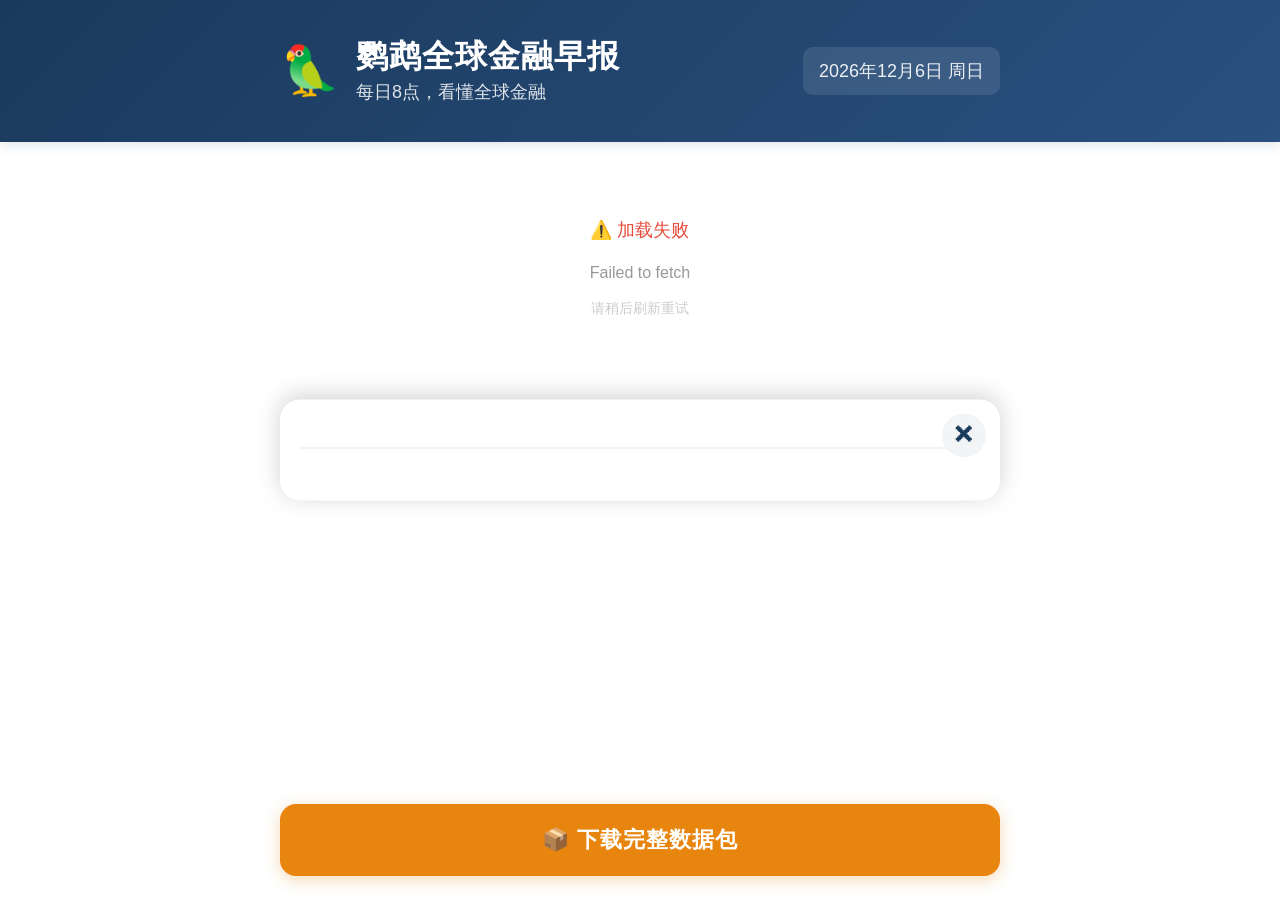
==== frontend/index.html @ e454c4bc "Add files via upload" ====
<!DOCTYPE html>
<html lang="zh-CN">
<head>
  <meta charset="UTF-8" />
  <meta name="viewport" content="width=device-width, initial-scale=1.0, maximum-scale=5.0" />
  <meta name="theme-color" content="#1a3a5c" />
  <meta name="description" content="鹦鹉全球金融早报 - 每日8点，看懂全球金融" />
  <title>鹦鹉全球金融早报</title>

  <!-- PWA 清单文件 -->
  <link rel="manifest" href="./manifest.json" />

  <!-- 样式表 -->
  <link rel="stylesheet" href="./style.css" />

  <!-- 图标 -->
  <link rel="icon" type="image/svg+xml" href="data:image/svg+xml,%3Csvg xmlns='http://www.w3.org/2000/svg' viewBox='0 0 100 100'%3E%3Ctext y='.9em' font-size='90'%3E🦜%3C/text%3E%3C/svg%3E" />
  <link rel="apple-touch-icon" href="data:image/svg+xml,%3Csvg xmlns='http://www.w3.org/2000/svg' viewBox='0 0 100 100'%3E%3Ctext y='.9em' font-size='90'%3E🦜%3C/text%3E%3C/svg%3E" />
</head>
<body>
  <!-- 顶部品牌区 -->
  <header class="header">
    <div class="header-inner">
      <div class="brand">
        <span class="brand-icon">🦜</span>
        <div class="brand-text">
          <h1 class="brand-title">鹦鹉全球金融早报</h1>
          <p class="brand-subtitle">每日8点，看懂全球金融</p>
        </div>
      </div>
      <div class="date-display" id="dateDisplay"></div>
    </div>
  </header>

  <!-- 主内容区 -->
  <main class="main-content">
    <div id="loadingState" class="loading-state">
      <div class="loading-spinner"></div>
      <p class="loading-text">正在加载今日新闻...</p>
    </div>
    <div id="newsContainer"></div>
    <div class="bottom-spacer"></div>
  </main>

  <!-- 底部固定下载按钮 -->
  <footer class="download-footer">
    <a
      id="downloadBtn"
      href="https://pan.quark.cn/s/your-share-id"
      target="_blank"
      rel="noopener noreferrer"
      class="download-btn"
    >
      📦 下载完整数据包
    </a>
  </footer>

  <!-- 新闻详情弹层（半屏 sheet，关怀版风格） -->
  <div class="detail-overlay" id="detailOverlay" hidden></div>
  <aside class="detail-modal" id="detailModal" hidden role="dialog" aria-modal="true" aria-labelledby="detailTitle">
    <button class="detail-close" id="detailClose" aria-label="关闭详情" type="button">✕</button>
    <div class="detail-content">
      <h2 class="detail-title" id="detailTitle"></h2>
      <div class="detail-meta">
        <span class="detail-meta-item" id="detailSource"></span>
        <span class="detail-meta-item" id="detailTime"></span>
      </div>
      <div class="detail-body" id="detailBody"></div>
    </div>
  </aside>

  <script>
    // ============================================================
    // 🔑 配置区
    // ============================================================
    const SUPABASE_URL = 'https://jrriwqflqmsxsgqazmcg.supabase.co';
    // ✅ Supabase anon publishable key（用户 08-19 提供；严格区分字母 O/l 与数字 0/1）
    const SUPABASE_ANON_KEY = 'sb_publishable_qazOCCYcoQLmsbVnpBl2LQ_DiEUEApx';

    const NEWS_PER_CATEGORY = 2;
    // 当日所有新闻缓存：详情页从这里按 idx 取数据，避免 dataset 存大字符串
    let newsDataCache = [];
    const CATEGORIES = [
      { key: 'global',          name: '🌍 全球',     desc: '全球经济、央行政策、地缘政治' },
      { key: 'precious_metals', name: '💰 贵金属',   desc: '黄金、白银' },
      { key: 'stock',           name: '📈 股票',     desc: '美股、港股' },
      { key: 'crypto',          name: '🪙 币圈',     desc: '比特币、虚拟币' }
    ];

    // ============================================================
    // 工具函数
    // ============================================================

    function getBeijingDate(offsetDays = 0) {
      // ✅ 无论浏览器本地时区是什么，统一按「北京时间 UTC+8」计算日期
      // Date.now() 本身就是 UTC epoch ms，直接 +8h 偏移就是"北京时间的绝对时刻"
      // 然后用 getUTC* 系列方法读出这个时刻的年月日，就是北京时间的年月日
      // offsetDays=0 → 今天；offsetDays=1 → 明天（北京时间）
      const BEIJING_OFFSET_MS = 8 * 60 * 60 * 1000;
      const bjEpochMs = Date.now() + BEIJING_OFFSET_MS + offsetDays * 24 * 60 * 60 * 1000;
      const bjDate = new Date(bjEpochMs);
      const y = bjDate.getUTCFullYear();
      const m = String(bjDate.getUTCMonth() + 1).padStart(2, '0');
      const d = String(bjDate.getUTCDate()).padStart(2, '0');
      return `${y}-${m}-${d}`;
    }

    function getTodayString() {
      return getBeijingDate(0);   // 北京时间 今日
    }

    function getTomorrowString() {
      return getBeijingDate(1);   // 北京时间 明日
    }

    function formatDisplayDate() {
      // 同样用北京时间显示，避免跨时区显示成"昨天"
      const BEIJING_OFFSET_MS = 8 * 60 * 60 * 1000;
      const now = new Date(Date.now() + BEIJING_OFFSET_MS);
      const weekdays = ['周日', '周一', '周二', '周三', '周四', '周五', '周六'];
      return `${now.getUTCFullYear()}年${now.getUTCMonth() + 1}月${now.getUTCDate()}日 ${weekdays[now.getUTCDay()]}`;
    }

    function escapeHtml(str) {
      const div = document.createElement('div');
      div.textContent = str || '';
      return div.innerHTML;
    }

    // ============================================================
    // 带超时的 fetch
    // ============================================================

    function fetchWithTimeout(url, options, timeout = 5000) {
      return Promise.race([
        fetch(url, options),
        new Promise((_, reject) =>
          setTimeout(() => reject(new Error('请求超时（5秒）')), timeout)
        )
      ]);
    }

    // ============================================================
    // Supabase 数据读取（改用范围查询，解决日期匹配问题）
    // ============================================================

    async function fetchTodayNews() {
      const today = getTodayString();
      const tomorrow = getTomorrowString();
      // ✅ 范围查询：date >= 今日 00:00 AND date < 明日 00:00
      //    覆盖 DATE 列（纯日期）和 TIMESTAMPTZ 列（带时间）两种情况
      const url = `${SUPABASE_URL}/rest/v1/news?select=*&date=gte.${today}&date=lt.${tomorrow}&order=created_at.desc`;

      console.log('📡 请求 URL:', url);
      console.log('🕐 北京时间今日:', today, '  明日:', tomorrow);

      const resp = await fetchWithTimeout(url, {
        headers: {
          'apikey': SUPABASE_ANON_KEY,
          'Authorization': `Bearer ${SUPABASE_ANON_KEY}`,
          'Content-Type': 'application/json'
        }
      }, 5000);

      if (!resp.ok) {
        const text = await resp.text();
        throw new Error(`HTTP ${resp.status}: ${text}`);
      }
      return resp.json();
    }

    // ============================================================
    // 渲染
    // ============================================================

    function renderNews(newsList) {
      const container = document.getElementById('newsContainer');
      container.innerHTML = '';
      newsDataCache = []; // 重置缓存，避免上次遗留

      if (!newsList || newsList.length === 0) {
        container.innerHTML = `
          <div style="text-align:center;padding:40px 20px;color:#999;font-size:20px;">
            📭 今日暂无更新<br>
            <small style="font-size:16px;color:#ccc;">系统每天 06:00 自动抓取最新新闻</small>
          </div>
        `;
        return;
      }

      const grouped = {};
      CATEGORIES.forEach(cat => { grouped[cat.key] = []; });
      newsList.forEach(item => {
        if (grouped[item.category]) {
          grouped[item.category].push(item);
        }
      });

      CATEGORIES.forEach(cat => {
        const section = document.createElement('section');
        section.className = 'category-section';
        section.innerHTML = `
          <div class="category-header">
            <h2 class="category-title">${escapeHtml(cat.name)}</h2>
            <span class="category-desc">${escapeHtml(cat.desc)}</span>
          </div>
        `;

        const items = (grouped[cat.key] || []).slice(0, NEWS_PER_CATEGORY);

        if (items.length === 0) {
          const placeholder = document.createElement('div');
          placeholder.className = 'news-card empty-card';
          placeholder.innerHTML = `<p class="empty-text">暂无更新</p>`;
          section.appendChild(placeholder);
        } else {
          items.forEach(item => {
            // 把 item 推进缓存，记下它的索引，详情页通过 idx 取数据
            const idx = newsDataCache.length;
            newsDataCache.push(item);

            const card = document.createElement('article');
            card.className = 'news-card news-card--clickable';
            card.dataset.idx = String(idx);
            card.setAttribute('role', 'button');
            card.setAttribute('tabindex', '0');
            card.innerHTML = `
              <h3 class="news-title">${escapeHtml(item.title || '无标题')}</h3>
              <p class="news-summary">${escapeHtml(item.summary || '暂无摘要')}</p>
              <span class="news-read-more">查看详情 ›</span>
            `;
            // 点击打开详情
            card.addEventListener('click', () => openDetail(idx));
            // 键盘回车 / 空格也能打开（无障碍）
            card.addEventListener('keydown', (e) => {
              if (e.key === 'Enter' || e.key === ' ') {
                e.preventDefault();
                openDetail(idx);
              }
            });
            section.appendChild(card);
          });
        }
        container.appendChild(section);
      });
    }

    // ============================================================
    // 详情弹层：打开 / 关闭
    // ============================================================

    function formatPublishTime(item) {
      // 优先 published，其次 created_at；都没有返回空串
      const raw = (item.published || item.created_at || '').toString().trim();
      if (!raw) return '';
      // 尝试转成北京时间可读格式；解析失败就退回原样
      const d = new Date(raw);
      if (isNaN(d.getTime())) return raw;
      const BEIJING_OFFSET_MS = 8 * 60 * 60 * 1000;
      const bj = new Date(d.getTime() + BEIJING_OFFSET_MS);
      const y = bj.getUTCFullYear();
      const m = String(bj.getUTCMonth() + 1).padStart(2, '0');
      const day = String(bj.getUTCDate()).padStart(2, '0');
      const hh = String(bj.getUTCHours()).padStart(2, '0');
      const mm = String(bj.getUTCMinutes()).padStart(2, '0');
      return `${y}-${m}-${day} ${hh}:${mm}`;
    }

    function openDetail(idx) {
      const item = newsDataCache[idx];
      if (!item) return;

      document.getElementById('detailTitle').textContent = item.title || '无标题';
      document.getElementById('detailSource').textContent =
        item.source ? `来源：${item.source}` : '';
      const t = formatPublishTime(item);
      document.getElementById('detailTime').textContent = t ? `发布时间：${t}` : '';

      // 正文优先 full_text；为空则退回 summary；都没有则占位
      const fullText = (item.full_text && item.full_text.toString().trim())
        || (item.summary && item.summary.toString().trim())
        || '暂无正文内容';
      document.getElementById('detailBody').textContent = fullText;

      const overlay = document.getElementById('detailOverlay');
      const modal = document.getElementById('detailModal');
      overlay.hidden = false;
      modal.hidden = false;
      document.body.classList.add('detail-open'); // 锁背景滚动
      // 把焦点放到关闭按钮，方便键盘用户立刻按 esc / 回车关闭
      setTimeout(() => document.getElementById('detailClose').focus(), 50);
    }

    function closeDetail() {
      document.getElementById('detailOverlay').hidden = true;
      document.getElementById('detailModal').hidden = true;
      document.body.classList.remove('detail-open');
    }

    // ============================================================
    // 主流程
    // ============================================================

    async function main() {
      document.getElementById('dateDisplay').textContent = formatDisplayDate();

      const loading = document.getElementById('loadingState');
      const container = document.getElementById('newsContainer');

      try {
        console.log('🚀 开始加载数据...');
        const news = await fetchTodayNews();
        console.log('✅ 获取到数据条数:', news.length);
        renderNews(news);
      } catch (err) {
        console.error('❌ 加载失败:', err);
        container.innerHTML = `
          <div style="text-align:center;padding:40px 20px;color:#e74c3c;font-size:18px;">
            ⚠️ 加载失败<br>
            <small style="font-size:16px;color:#999;display:block;margin-top:12px;">${escapeHtml(err.message)}</small>
            <small style="font-size:14px;color:#ccc;display:block;margin-top:8px;">请稍后刷新重试</small>
          </div>
        `;
      } finally {
        loading.style.display = 'none';
      }
    }

    if ('serviceWorker' in navigator) {
      window.addEventListener('load', () => {
        navigator.serviceWorker
          .register('./service-worker.js')
          .then(reg => console.log('Service Worker 注册成功:', reg.scope))
          .catch(err => console.warn('Service Worker 注册失败:', err));
      });
    }

    // ============================================================
    // 详情弹层事件绑定：X 按钮 / 点遮罩关闭 / Esc 关闭
    // ============================================================
    document.getElementById('detailClose').addEventListener('click', closeDetail);
    document.getElementById('detailOverlay').addEventListener('click', closeDetail);
    document.addEventListener('keydown', (e) => {
      if (e.key === 'Escape' && !document.getElementById('detailModal').hidden) {
        closeDetail();
      }
    });

    main();
  </script>
</body>
</html>
---- frontend/style.css ----
/* ============================================================
   鹦鹉全球金融早报 - 关怀版样式（参考腾讯新闻关怀版）
   主色调：深蓝 #1a3a5c  |  辅助色：暖橙 #e8850e
   层次：白底页面 → 浅灰栏目卡 (#f5f6fa) → 白底新闻条目
   正文字号：18px  |  标题字号：24px  |  行高：1.8
   ============================================================ */

/* ------ 全局重置 ------ */
* {
  margin: 0;
  padding: 0;
  box-sizing: border-box;
  -webkit-tap-highlight-color: transparent;
}

html {
  /* 允许用户手动放大，不强制锁定缩放，方便中老年用户 */
  font-size: 16px;
  scroll-behavior: smooth;
}

body {
  font-family: -apple-system, BlinkMacSystemFont, "PingFang SC", "Microsoft YaHei",
               "Helvetica Neue", Helvetica, Arial, sans-serif;
  background-color: #ffffff;           /* 页面白底，让浅灰栏目卡凸显 */
  color: #1a3a5c;                      /* 深蓝正文，对比度 ≥ 4.5:1 */
  line-height: 1.8;
  font-size: 18px;                     /* 正文 18px */
  min-height: 100vh;
  -webkit-font-smoothing: antialiased;
  -moz-osx-font-smoothing: grayscale;
}

/* 详情弹层打开时锁背景滚动 */
body.detail-open {
  overflow: hidden;
}

/* ------ 顶部品牌区 ------ */
.header {
  background: linear-gradient(135deg, #1a3a5c 0%, #2a5080 100%);
  color: #ffffff;
  padding: 24px 20px;
  position: sticky;
  top: 0;
  z-index: 100;
  box-shadow: 0 2px 12px rgba(26, 58, 92, 0.15);
}

.header-inner {
  max-width: 720px;
  margin: 0 auto;
  display: flex;
  flex-direction: column;
  gap: 12px;
}

.brand {
  display: flex;
  align-items: center;
  gap: 16px;
}

.brand-icon {
  font-size: 48px;
  flex-shrink: 0;
}

.brand-text {
  display: flex;
  flex-direction: column;
  gap: 4px;
}

.brand-title {
  font-size: 32px;                   /* 大标题 32px 加粗 */
  font-weight: 700;
  letter-spacing: 1px;
  color: #ffffff;
  line-height: 1.2;
}

.brand-subtitle {
  font-size: 18px;
  color: rgba(255, 255, 255, 0.85);
  line-height: 1.4;
}

.date-display {
  font-size: 18px;
  color: rgba(255, 255, 255, 0.9);
  background: rgba(255, 255, 255, 0.1);
  padding: 8px 16px;
  border-radius: 10px;
  align-self: flex-start;
  font-weight: 500;
}

/* ------ 主内容区 ------ */
.main-content {
  max-width: 720px;
  margin: 0 auto;
  padding: 24px 20px;
}

/* ------ 加载状态 ------ */
.loading-state {
  display: flex;
  flex-direction: column;
  align-items: center;
  justify-content: center;
  padding: 80px 20px;
  gap: 20px;
}

.loading-spinner {
  width: 48px;
  height: 48px;
  border: 4px solid rgba(26, 58, 92, 0.15);
  border-top-color: #1a3a5c;
  border-radius: 50%;
  animation: spin 0.9s linear infinite;
}

@keyframes spin {
  to { transform: rotate(360deg); }
}

.loading-text {
  font-size: 22px;
  color: #1a3a5c;
  font-weight: 500;
}

/* ------ 栏目区块（整栏目浅灰容器卡，关怀版核心结构） ------ */
.category-section {
  background-color: #f5f6fa;          /* 浅灰背景，把整栏目包成一个卡 */
  border-radius: 16px;
  padding: 16px;                      /* 内边距 16px */
  margin-bottom: 20px;
}

.category-header {
  display: flex;
  flex-direction: column;
  gap: 4px;
  margin-bottom: 14px;
  padding: 0 4px;
}

.category-title {
  font-size: 24px;                   /* 栏目标题 24px 加粗 */
  font-weight: 700;
  color: #1a3a5c;
  line-height: 1.4;
}

.category-desc {
  font-size: 16px;
  color: #6b7280;
  line-height: 1.5;
}

/* ------ 新闻卡片（白底条目，嵌在浅灰栏目卡里） ------ */
.news-card {
  background-color: #ffffff;
  border-radius: 12px;
  padding: 16px;
  margin-bottom: 12px;
  box-shadow: 0 1px 6px rgba(0, 0, 0, 0.05);
  transition: box-shadow 0.2s ease, transform 0.2s ease;
}

.news-card:last-child {
  margin-bottom: 0;                  /* 最后一条不留多余间距 */
}

/* 可点击的新闻卡片：明显指针 + 悬浮反馈 */
.news-card--clickable {
  cursor: pointer;
}

.news-card--clickable:hover {
  box-shadow: 0 2px 10px rgba(26, 58, 92, 0.12);
}

.news-card--clickable:active {
  transform: scale(0.98);
  box-shadow: 0 1px 4px rgba(0, 0, 0, 0.08);
}

.news-card--clickable:focus-visible {
  outline: 3px solid #e8850e;
  outline-offset: 2px;
}

.news-title {
  font-size: 24px;                   /* 新闻标题 24px 加粗 */
  font-weight: 700;
  color: #1a3a5c;
  line-height: 1.5;
  margin-bottom: 10px;
}

.news-summary {
  font-size: 18px;                   /* 摘要正文 18px */
  color: #4b5563;
  line-height: 1.8;
  margin-bottom: 10px;
}

/* 卡片底部"查看详情 ›"引导 */
.news-read-more {
  display: inline-block;
  font-size: 16px;
  color: #e8850e;                     /* 暖橙高亮 */
  font-weight: 500;
  line-height: 1.4;
}

.news-source {
  font-size: 16px;
  color: #9ca3af;
  line-height: 1.5;
}

/* ------ 暂无更新占位 ------ */
.empty-card {
  display: flex;
  align-items: center;
  justify-content: center;
  min-height: 120px;
  border: 2px dashed rgba(26, 58, 92, 0.15);
  background-color: #fafbfc;
  box-shadow: none;
}

.empty-text {
  font-size: 22px;
  color: #9ca3af;
  font-weight: 500;
}

/* ------ 底部间距占位 ------ */
.bottom-spacer {
  height: 140px;
}

/* ------ 底部固定下载按钮 ------ */
.download-footer {
  position: fixed;
  bottom: 0;
  left: 0;
  right: 0;
  background: linear-gradient(to top, #ffffff 70%, rgba(255, 255, 255, 0));
  padding: 20px 20px 24px;
  z-index: 99;
}

.download-btn {
  display: block;
  max-width: 720px;
  margin: 0 auto;
  background-color: #e8850e;         /* 暖橙色背景 */
  color: #ffffff;                    /* 白色大字 */
  font-size: 22px;                   /* 字号 22px */
  font-weight: 700;
  text-align: center;
  text-decoration: none;
  padding: 16px 24px;                /* 内边距 16px */
  border-radius: 16px;               /* 圆角 16px */
  box-shadow: 0 4px 16px rgba(232, 133, 14, 0.3);
  transition: all 0.2s ease;
  letter-spacing: 1px;
}

.download-btn:active {
  background-color: #d0760c;
  transform: translateY(1px);
  box-shadow: 0 2px 8px rgba(232, 133, 14, 0.35);
}

/* ------ 响应式：大屏适配 ------ */
@media (min-width: 768px) {
  .main-content {
    padding: 32px 24px;
  }
  .header {
    padding: 28px 24px;
  }
  .header-inner {
    flex-direction: row;
    align-items: center;
    justify-content: space-between;
  }
  .date-display {
    align-self: center;
  }
}

/* ------ 响应式：小屏适配（<= 380px） ------ */
/* 关怀版不在小屏降字号，保持 18/24 下限，只调整布局间距 */
@media (max-width: 380px) {
  .brand-title {
    font-size: 26px;
  }
  .brand-icon {
    font-size: 36px;
  }
  .main-content {
    padding: 16px 12px;
  }
  .category-section {
    padding: 12px;
  }
  .news-card {
    padding: 14px;
  }
  .download-btn {
    font-size: 18px;
  }
}

/* ------ 深色模式适配（可选，iOS 自动） ------ */
@media (prefers-color-scheme: dark) {
  /* 适老化深色模式保持较高对比度 */
  body {
    background-color: #1a1d23;
    color: #e5e7eb;
  }
  /* 栏目卡：从浅灰变成深灰，保持层次感 */
  .category-section {
    background-color: #262a33;
  }
  .news-card {
    background-color: #1f2229;
    box-shadow: 0 2px 8px rgba(0, 0, 0, 0.3);
  }
  .news-title {
    color: #f9fafb;
  }
  .news-summary {
    color: #d1d5db;
  }
  .category-title {
    color: #f9fafb;
  }
  .category-desc {
    color: #9ca3af;
  }
  .empty-card {
    background-color: #222630;
    border-color: rgba(255, 255, 255, 0.1);
  }
  .empty-text {
    color: #6b7280;
  }
  .download-footer {
    background: linear-gradient(to top, #1a1d23 70%, rgba(26, 29, 35, 0));
  }
  .loading-spinner {
    border-color: rgba(255, 255, 255, 0.15);
    border-top-color: #e5e7eb;
  }
  .loading-text {
    color: #e5e7eb;
  }
}

/* ============================================================
   新闻详情弹层（半屏 sheet，关怀版风格）
   - 遮罩淡黑，半屏 sheet 从底部滑入
   - 大字标题、清晰关闭按钮、正文行高 1.8
   ============================================================ */

/* 遮罩层 */
.detail-overlay {
  position: fixed;
  inset: 0;                           /* 等同于 top:0;right:0;bottom:0;left:0 */
  background-color: rgba(0, 0, 0, 0.55);
  z-index: 1000;
  animation: detail-fade-in 0.2s ease;
}

/* 半屏 sheet 主体 */
.detail-modal {
  position: fixed;
  left: 0;
  right: 0;
  bottom: 0;
  max-width: 720px;
  margin: 0 auto;
  max-height: 90vh;
  background-color: #ffffff;
  border-radius: 20px 20px 0 0;
  box-shadow: 0 -4px 24px rgba(0, 0, 0, 0.18);
  z-index: 1001;
  overflow: hidden;
  display: flex;
  flex-direction: column;
  animation: detail-slide-up 0.25s ease;
}

/* 顶部抓取条（可选视觉元素，方便下拉理解） */
.detail-modal::before {
  content: "";
  display: block;
  width: 44px;
  height: 5px;
  background-color: #d1d5db;
  border-radius: 3px;
  margin: 10px auto 0;
  flex-shrink: 0;
}

/* 关闭按钮：右上角大圆 X，点击区 44x44（关怀版硬要求） */
.detail-close {
  position: absolute;
  top: 14px;
  right: 14px;
  width: 44px;
  height: 44px;
  border: none;
  border-radius: 50%;
  background-color: #f3f4f6;
  color: #1a3a5c;
  font-size: 22px;
  font-weight: 700;
  cursor: pointer;
  display: flex;
  align-items: center;
  justify-content: center;
  transition: background-color 0.2s ease, transform 0.1s ease;
  z-index: 2;
}

.detail-close:hover {
  background-color: #e5e7eb;
}

.detail-close:active {
  transform: scale(0.92);
}

.detail-close:focus-visible {
  outline: 3px solid #e8850e;
  outline-offset: 2px;
}

/* 详情内容区（可滚动） */
.detail-content {
  padding: 16px 20px 32px;
  overflow-y: auto;
  -webkit-overflow-scrolling: touch;
  flex: 1;
}

/* 详情大标题 */
.detail-title {
  font-size: 26px;
  font-weight: 700;
  color: #1a3a5c;
  line-height: 1.5;
  margin: 8px 56px 16px 0;            /* 右侧留空间避开关闭按钮 */
}

/* 元信息：来源 / 时间 */
.detail-meta {
  display: flex;
  flex-wrap: wrap;
  gap: 12px 20px;
  margin-bottom: 20px;
  padding-bottom: 16px;
  border-bottom: 1px solid #e5e7eb;
}

.detail-meta-item {
  font-size: 16px;
  color: #6b7280;
  line-height: 1.5;
}

/* 详情正文：大字 + 高行高 + 段落间距 */
.detail-body {
  font-size: 18px;
  color: #1f2937;
  line-height: 1.8;
  white-space: pre-wrap;              /* 保留 full_text 里的换行 */
  word-break: break-word;
}

/* 大屏：sheet 不要满宽，居中展示，更像桌面弹窗 */
@media (min-width: 768px) {
  .detail-modal {
    top: 50%;
    bottom: auto;
    transform: translateY(-50%);
    border-radius: 20px;
    max-height: 80vh;
    width: 720px;
    animation: detail-fade-in 0.2s ease;
  }
  /* 大屏不需要底部抓取条 */
  .detail-modal::before {
    display: none;
  }
}

/* 弹层动画 */
@keyframes detail-fade-in {
  from { opacity: 0; }
  to   { opacity: 1; }
}

@keyframes detail-slide-up {
  from { transform: translateY(100%); }
  to   { transform: translateY(0); }
}

/* 详情弹层深色模式 */
@media (prefers-color-scheme: dark) {
  .detail-modal {
    background-color: #262a33;
    box-shadow: 0 -4px 24px rgba(0, 0, 0, 0.5);
  }
  .detail-modal::before {
    background-color: #4b5563;
  }
  .detail-close {
    background-color: #1f2229;
    color: #f9fafb;
  }
  .detail-close:hover {
    background-color: #2d3139;
  }
  .detail-title {
    color: #f9fafb;
  }
  .detail-meta {
    border-bottom-color: #374151;
  }
  .detail-meta-item {
    color: #9ca3af;
  }
  .detail-body {
    color: #e5e7eb;
  }
}
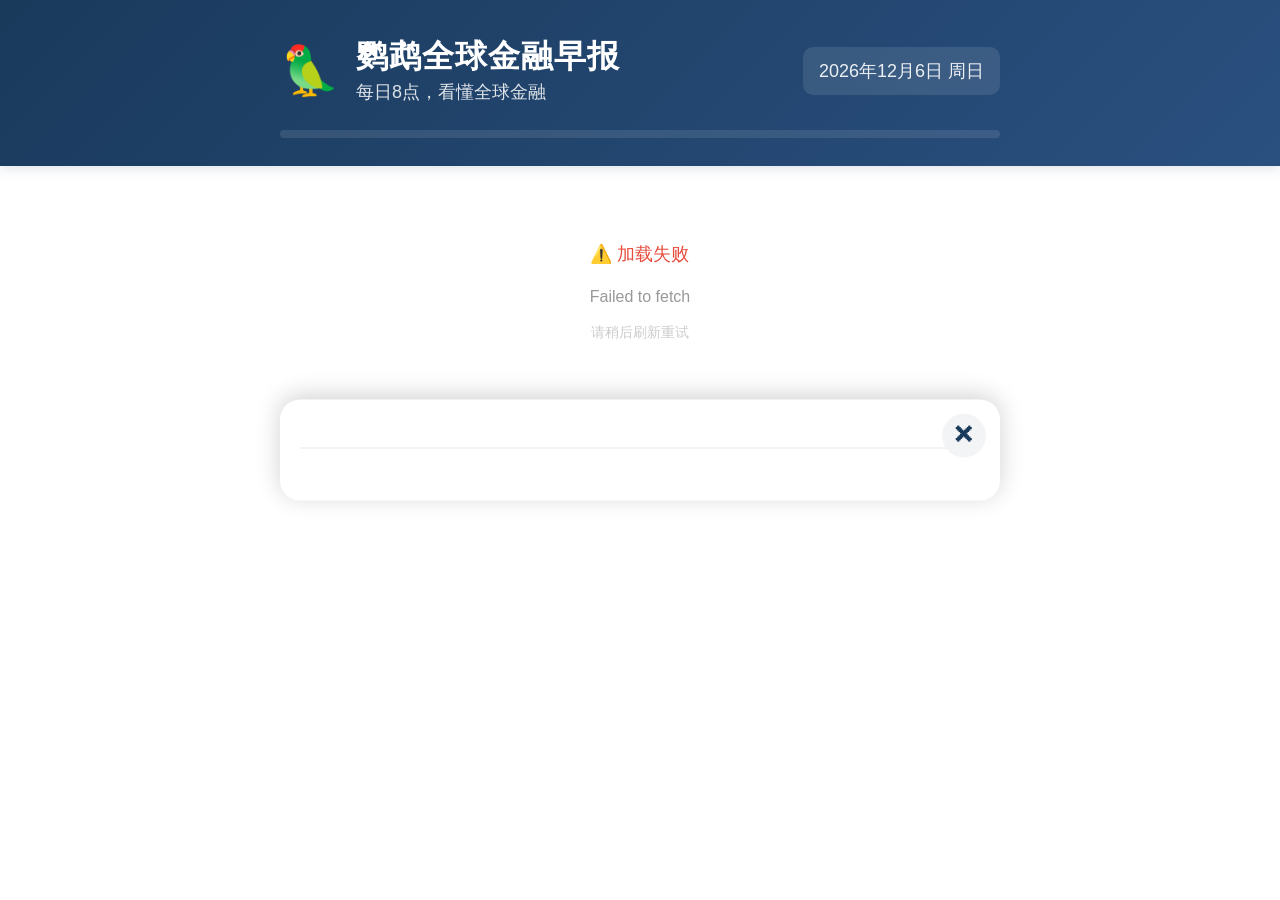
==== commit f4cc3e5e: "Add files via upload" ====
--- a/frontend/index.html
+++ b/frontend/index.html
@@ -18,7 +18,7 @@
   <link rel="apple-touch-icon" href="data:image/svg+xml,%3Csvg xmlns='http://www.w3.org/2000/svg' viewBox='0 0 100 100'%3E%3Ctext y='.9em' font-size='90'%3E🦜%3C/text%3E%3C/svg%3E" />
 </head>
 <body>
-  <!-- 顶部品牌区 -->
+  <!-- 顶部品牌区 + 横向栏目导航 -->
   <header class="header">
     <div class="header-inner">
       <div class="brand">
@@ -30,6 +30,8 @@
       </div>
       <div class="date-display" id="dateDisplay"></div>
     </div>
+    <!-- 四个栏目横向导航：全球 | 贵金属 | 股票 | 币圈 -->
+    <nav class="nav-tabs" id="categoryTabs" aria-label="栏目导航"></nav>
   </header>
 
   <!-- 主内容区 -->
@@ -39,21 +41,14 @@
       <p class="loading-text">正在加载今日新闻...</p>
     </div>
     <div id="newsContainer"></div>
-    <div class="bottom-spacer"></div>
+    <!-- 底部品牌信息（替代原下载按钮位置） -->
+    <footer class="brand-footer">
+      <div class="brand-footer-inner">
+        <span class="brand-footer-icon">🦜</span>
+        <span class="brand-footer-text">鹦鹉全球金融早报 · 每日8点，看懂全球金融</span>
+      </div>
+    </footer>
   </main>
-
-  <!-- 底部固定下载按钮 -->
-  <footer class="download-footer">
-    <a
-      id="downloadBtn"
-      href="https://pan.quark.cn/s/your-share-id"
-      target="_blank"
-      rel="noopener noreferrer"
-      class="download-btn"
-    >
-      📦 下载完整数据包
-    </a>
-  </footer>
 
   <!-- 新闻详情弹层（半屏 sheet，关怀版风格） -->
   <div class="detail-overlay" id="detailOverlay" hidden></div>
@@ -77,9 +72,15 @@
     // ✅ Supabase anon publishable key（用户 08-19 提供；严格区分字母 O/l 与数字 0/1）
     const SUPABASE_ANON_KEY = 'sb_publishable_qazOCCYcoQLmsbVnpBl2LQ_DiEUEApx';
 
-    const NEWS_PER_CATEGORY = 2;
+    const NEWS_PER_CATEGORY = 3;            // 首页每栏目显示的标题条数
     // 当日所有新闻缓存：详情页从这里按 idx 取数据，避免 dataset 存大字符串
     let newsDataCache = [];
+    // 按栏目分组的全量新闻（首页/全部列表都从这里取）
+    let newsByCategory = {};
+    // 当前选中的栏目 key，默认"全球"
+    let currentCategory = 'global';
+    // 当前视图模式：'home' = 首页 3 条标题；'all' = 全部列表（标题+摘要）
+    let viewMode = 'home';
     const CATEGORIES = [
       { key: 'global',          name: '🌍 全球',     desc: '全球经济、央行政策、地缘政治' },
       { key: 'precious_metals', name: '💰 贵金属',   desc: '黄金、白银' },
@@ -170,15 +171,20 @@
     }
 
     // ============================================================
-    // 渲染
+    // 渲染：状态机模式
+    //   renderNews  → 拉到数据后分组并初始化状态
+    //   renderTabs  → 顶部 4 个 tab
+    //   renderCurrentView → 根据 currentCategory + viewMode 渲染主体
     // ============================================================
 
     function renderNews(newsList) {
       const container = document.getElementById('newsContainer');
       container.innerHTML = '';
-      newsDataCache = []; // 重置缓存，避免上次遗留
+      newsDataCache = [];
 
       if (!newsList || newsList.length === 0) {
+        // 数据为空也要清空 tabs，避免误点
+        document.getElementById('categoryTabs').innerHTML = '';
         container.innerHTML = `
           <div style="text-align:center;padding:40px 20px;color:#999;font-size:20px;">
             📭 今日暂无更新<br>
@@ -188,61 +194,176 @@
         return;
       }
 
-      const grouped = {};
-      CATEGORIES.forEach(cat => { grouped[cat.key] = []; });
+      // 按栏目分组到 newsByCategory
+      newsByCategory = {};
+      CATEGORIES.forEach(cat => { newsByCategory[cat.key] = []; });
       newsList.forEach(item => {
-        if (grouped[item.category]) {
-          grouped[item.category].push(item);
+        if (newsByCategory[item.category]) {
+          newsByCategory[item.category].push(item);
         }
       });
 
+      renderTabs();
+      renderCurrentView();
+    }
+
+    // 顶部 4 个 tab：选中态加 nav-tab--active
+    function renderTabs() {
+      const bar = document.getElementById('categoryTabs');
+      bar.innerHTML = '';
       CATEGORIES.forEach(cat => {
-        const section = document.createElement('section');
-        section.className = 'category-section';
-        section.innerHTML = `
-          <div class="category-header">
-            <h2 class="category-title">${escapeHtml(cat.name)}</h2>
-            <span class="category-desc">${escapeHtml(cat.desc)}</span>
-          </div>
-        `;
-
-        const items = (grouped[cat.key] || []).slice(0, NEWS_PER_CATEGORY);
-
-        if (items.length === 0) {
-          const placeholder = document.createElement('div');
-          placeholder.className = 'news-card empty-card';
-          placeholder.innerHTML = `<p class="empty-text">暂无更新</p>`;
-          section.appendChild(placeholder);
-        } else {
-          items.forEach(item => {
-            // 把 item 推进缓存，记下它的索引，详情页通过 idx 取数据
-            const idx = newsDataCache.length;
-            newsDataCache.push(item);
-
-            const card = document.createElement('article');
-            card.className = 'news-card news-card--clickable';
-            card.dataset.idx = String(idx);
-            card.setAttribute('role', 'button');
-            card.setAttribute('tabindex', '0');
-            card.innerHTML = `
-              <h3 class="news-title">${escapeHtml(item.title || '无标题')}</h3>
-              <p class="news-summary">${escapeHtml(item.summary || '暂无摘要')}</p>
-              <span class="news-read-more">查看详情 ›</span>
-            `;
-            // 点击打开详情
-            card.addEventListener('click', () => openDetail(idx));
-            // 键盘回车 / 空格也能打开（无障碍）
-            card.addEventListener('keydown', (e) => {
-              if (e.key === 'Enter' || e.key === ' ') {
-                e.preventDefault();
-                openDetail(idx);
-              }
-            });
-            section.appendChild(card);
+        const btn = document.createElement('button');
+        btn.type = 'button';
+        btn.className = 'nav-tab' + (cat.key === currentCategory ? ' nav-tab--active' : '');
+        btn.textContent = cat.name;
+        btn.setAttribute('aria-pressed', cat.key === currentCategory ? 'true' : 'false');
+        btn.addEventListener('click', () => switchCategory(cat.key));
+        bar.appendChild(btn);
+      });
+    }
+
+    // 切换栏目：默认回到 home 模式
+    function switchCategory(key) {
+      if (key === currentCategory && viewMode === 'home') return;
+      currentCategory = key;
+      viewMode = 'home';
+      renderTabs();
+      renderCurrentView();
+      // 切换后滚到顶部，避免停留在原位置
+      window.scrollTo({ top: 0, behavior: 'smooth' });
+    }
+
+    // 渲染当前视图（home 或 all）
+    function renderCurrentView() {
+      const container = document.getElementById('newsContainer');
+      container.innerHTML = '';
+      newsDataCache = []; // 详情缓存按当前视图重建
+
+      const cat = CATEGORIES.find(c => c.key === currentCategory) || CATEGORIES[0];
+      const items = newsByCategory[currentCategory] || [];
+
+      if (viewMode === 'home') {
+        renderHomeView(cat, items);
+      } else {
+        renderAllView(cat, items);
+      }
+    }
+
+    // home 模式：栏目头（标题 + 更多按钮）+ 3 条标题列表
+    function renderHomeView(cat, items) {
+      const container = document.getElementById('newsContainer');
+      const section = document.createElement('section');
+      section.className = 'category-section';
+
+      // 栏目头：左标题 + 右"更多"按钮（仅当条数超过 3 才显示）
+      const header = document.createElement('div');
+      header.className = 'category-header category-header--with-more';
+      header.innerHTML = `
+        <div class="category-header-text">
+          <h2 class="category-title">${escapeHtml(cat.name)}</h2>
+          <span class="category-desc">${escapeHtml(cat.desc)}</span>
+        </div>
+        ${items.length > NEWS_PER_CATEGORY ? `<button class="more-btn" type="button">更多 ›</button>` : ''}
+      `;
+      section.appendChild(header);
+
+      // 绑定更多按钮 → 切到 all 视图
+      const moreBtn = header.querySelector('.more-btn');
+      if (moreBtn) {
+        moreBtn.addEventListener('click', () => {
+          viewMode = 'all';
+          renderCurrentView();
+          window.scrollTo({ top: 0, behavior: 'smooth' });
+        });
+      }
+
+      if (items.length === 0) {
+        const placeholder = document.createElement('div');
+        placeholder.className = 'news-card empty-card';
+        placeholder.innerHTML = `<p class="empty-text">暂无更新</p>`;
+        section.appendChild(placeholder);
+      } else {
+        items.slice(0, NEWS_PER_CATEGORY).forEach(item => {
+          const idx = newsDataCache.length;
+          newsDataCache.push(item);
+          const row = buildTitleRow(item, idx);
+          section.appendChild(row);
+        });
+      }
+      container.appendChild(section);
+    }
+
+    // all 模式：返回栏 + 该栏目全部新闻（标题 + 摘要，可点进详情）
+    function renderAllView(cat, items) {
+      const container = document.getElementById('newsContainer');
+
+      // 返回栏
+      const backBar = document.createElement('div');
+      backBar.className = 'back-bar';
+      backBar.innerHTML = `
+        <button class="back-btn" type="button" aria-label="返回首页">‹ 返回</button>
+        <h2 class="back-bar-title">${escapeHtml(cat.name)} · 全部 ${items.length} 条</h2>
+      `;
+      backBar.querySelector('.back-btn').addEventListener('click', () => {
+        viewMode = 'home';
+        renderCurrentView();
+        window.scrollTo({ top: 0, behavior: 'smooth' });
+      });
+      container.appendChild(backBar);
+
+      // 列表
+      const list = document.createElement('div');
+      list.className = 'all-news-list';
+      if (items.length === 0) {
+        const placeholder = document.createElement('div');
+        placeholder.className = 'news-card empty-card';
+        placeholder.innerHTML = `<p class="empty-text">暂无更新</p>`;
+        list.appendChild(placeholder);
+      } else {
+        items.forEach(item => {
+          const idx = newsDataCache.length;
+          newsDataCache.push(item);
+          const card = document.createElement('article');
+          card.className = 'news-card news-card--clickable';
+          card.setAttribute('role', 'button');
+          card.setAttribute('tabindex', '0');
+          card.innerHTML = `
+            <h3 class="news-title">${escapeHtml(item.title || '无标题')}</h3>
+            <p class="news-summary">${escapeHtml(item.summary || '暂无摘要')}</p>
+            <span class="news-read-more">查看详情 ›</span>
+          `;
+          card.addEventListener('click', () => openDetail(idx));
+          card.addEventListener('keydown', (e) => {
+            if (e.key === 'Enter' || e.key === ' ') {
+              e.preventDefault();
+              openDetail(idx);
+            }
           });
+          list.appendChild(card);
+        });
+      }
+      container.appendChild(list);
+    }
+
+    // 构造"标题列表项"（home 模式每条）
+    function buildTitleRow(item, idx) {
+      const row = document.createElement('article');
+      row.className = 'news-list-item';
+      row.setAttribute('role', 'button');
+      row.setAttribute('tabindex', '0');
+      row.innerHTML = `
+        <span class="news-list-bullet" aria-hidden="true">·</span>
+        <h3 class="news-list-title">${escapeHtml(item.title || '无标题')}</h3>
+        <span class="news-list-arrow" aria-hidden="true">›</span>
+      `;
+      row.addEventListener('click', () => openDetail(idx));
+      row.addEventListener('keydown', (e) => {
+        if (e.key === 'Enter' || e.key === ' ') {
+          e.preventDefault();
+          openDetail(idx);
         }
-        container.appendChild(section);
       });
+      return row;
     }
 
     // ============================================================
--- a/frontend/style.css
+++ b/frontend/style.css
@@ -241,43 +241,207 @@
   font-weight: 500;
 }
 
-/* ------ 底部间距占位 ------ */
-.bottom-spacer {
-  height: 140px;
-}
-
-/* ------ 底部固定下载按钮 ------ */
-.download-footer {
-  position: fixed;
-  bottom: 0;
-  left: 0;
-  right: 0;
-  background: linear-gradient(to top, #ffffff 70%, rgba(255, 255, 255, 0));
-  padding: 20px 20px 24px;
-  z-index: 99;
-}
-
-.download-btn {
-  display: block;
+/* ------ 顶部横向栏目导航 ------ */
+.nav-tabs {
   max-width: 720px;
-  margin: 0 auto;
-  background-color: #e8850e;         /* 暖橙色背景 */
-  color: #ffffff;                    /* 白色大字 */
-  font-size: 22px;                   /* 字号 22px */
+  margin: 16px auto 0;
+  display: flex;
+  gap: 4px;
+  background-color: rgba(255, 255, 255, 0.1);
+  border-radius: 12px;
+  padding: 4px;
+}
+
+.nav-tab {
+  flex: 1;
+  border: none;
+  background: transparent;
+  color: rgba(255, 255, 255, 0.85);
+  font-size: 18px;
+  font-weight: 500;
+  padding: 12px 4px;
+  border-radius: 10px;
+  cursor: pointer;
+  transition: background-color 0.2s ease, color 0.2s ease;
+  line-height: 1.3;
+  white-space: nowrap;
+  -webkit-tap-highlight-color: transparent;
+}
+
+.nav-tab:active {
+  background-color: rgba(255, 255, 255, 0.12);
+}
+
+.nav-tab--active {
+  background-color: #ffffff;
+  color: #1a3a5c;
   font-weight: 700;
+  box-shadow: 0 2px 8px rgba(0, 0, 0, 0.15);
+}
+
+.nav-tab--active:active {
+  background-color: #f3f4f6;
+}
+
+/* ------ 栏目头（含"更多"按钮的版本） ------ */
+.category-header--with-more {
+  display: flex;
+  flex-direction: row;
+  align-items: center;
+  justify-content: space-between;
+  gap: 12px;
+}
+
+.category-header-text {
+  display: flex;
+  flex-direction: column;
+  gap: 4px;
+  flex: 1;
+  min-width: 0;
+}
+
+.more-btn {
+  flex-shrink: 0;
+  border: none;
+  background: transparent;
+  color: #e8850e;                       /* 暖橙高亮 */
+  font-size: 18px;
+  font-weight: 500;
+  cursor: pointer;
+  padding: 8px 12px;
+  border-radius: 10px;
+  transition: background-color 0.2s ease;
+  -webkit-tap-highlight-color: transparent;
+}
+
+.more-btn:active {
+  background-color: rgba(232, 133, 14, 0.1);
+}
+
+.more-btn:focus-visible {
+  outline: 3px solid #e8850e;
+  outline-offset: 2px;
+}
+
+/* ------ 首页"标题列表项"（home 模式：只显示标题） ------ */
+.news-list-item {
+  display: flex;
+  align-items: center;
+  gap: 10px;
+  background-color: #ffffff;
+  border-radius: 12px;
+  padding: 16px;
+  margin-bottom: 10px;
+  box-shadow: 0 1px 6px rgba(0, 0, 0, 0.05);
+  cursor: pointer;
+  transition: box-shadow 0.2s ease, transform 0.2s ease;
+}
+
+.news-list-item:last-child {
+  margin-bottom: 0;
+}
+
+.news-list-item:hover {
+  box-shadow: 0 2px 10px rgba(26, 58, 92, 0.12);
+}
+
+.news-list-item:active {
+  transform: scale(0.98);
+  box-shadow: 0 1px 4px rgba(0, 0, 0, 0.08);
+}
+
+.news-list-item:focus-visible {
+  outline: 3px solid #e8850e;
+  outline-offset: 2px;
+}
+
+.news-list-bullet {
+  color: #1a3a5c;
+  font-size: 24px;
+  font-weight: 700;
+  line-height: 1;
+  flex-shrink: 0;
+}
+
+.news-list-title {
+  flex: 1;
+  font-size: 24px;
+  font-weight: 500;
+  color: #1a3a5c;
+  line-height: 1.5;
+  word-break: break-word;
+  min-width: 0;
+}
+
+.news-list-arrow {
+  color: #9ca3af;
+  font-size: 22px;
+  line-height: 1;
+  flex-shrink: 0;
+}
+
+/* ------ all 模式：返回栏 ------ */
+.back-bar {
+  display: flex;
+  align-items: center;
+  gap: 12px;
+  margin-bottom: 16px;
+  padding: 8px 4px;
+}
+
+.back-btn {
+  border: none;
+  background: transparent;
+  color: #e8850e;
+  font-size: 20px;
+  font-weight: 600;
+  cursor: pointer;
+  padding: 8px 12px;
+  border-radius: 10px;
+  transition: background-color 0.2s ease;
+  -webkit-tap-highlight-color: transparent;
+}
+
+.back-btn:active {
+  background-color: rgba(232, 133, 14, 0.1);
+}
+
+.back-btn:focus-visible {
+  outline: 3px solid #e8850e;
+  outline-offset: 2px;
+}
+
+.back-bar-title {
+  font-size: 22px;
+  font-weight: 700;
+  color: #1a3a5c;
+  line-height: 1.4;
+  margin: 0;
+}
+
+/* ------ 底部品牌信息（替代原下载按钮） ------ */
+.brand-footer {
+  margin-top: 40px;
+  padding: 24px 0;
   text-align: center;
-  text-decoration: none;
-  padding: 16px 24px;                /* 内边距 16px */
-  border-radius: 16px;               /* 圆角 16px */
-  box-shadow: 0 4px 16px rgba(232, 133, 14, 0.3);
-  transition: all 0.2s ease;
-  letter-spacing: 1px;
-}
-
-.download-btn:active {
-  background-color: #d0760c;
-  transform: translateY(1px);
-  box-shadow: 0 2px 8px rgba(232, 133, 14, 0.35);
+  border-top: 1px solid #e5e7eb;
+}
+
+.brand-footer-inner {
+  display: inline-flex;
+  align-items: center;
+  gap: 8px;
+  color: #9ca3af;
+  font-size: 16px;
+  line-height: 1.5;
+}
+
+.brand-footer-icon {
+  font-size: 20px;
+}
+
+.brand-footer-text {
+  letter-spacing: 0.5px;
 }
 
 /* ------ 响应式：大屏适配 ------ */
@@ -316,8 +480,12 @@
   .news-card {
     padding: 14px;
   }
-  .download-btn {
-    font-size: 18px;
+  .news-list-item {
+    padding: 14px;
+  }
+  .nav-tab {
+    font-size: 16px;
+    padding: 10px 2px;
   }
 }
 
@@ -332,21 +500,28 @@
   .category-section {
     background-color: #262a33;
   }
-  .news-card {
+  .news-card,
+  .news-list-item {
     background-color: #1f2229;
     box-shadow: 0 2px 8px rgba(0, 0, 0, 0.3);
   }
-  .news-title {
+  .news-title,
+  .news-list-title,
+  .news-list-bullet {
     color: #f9fafb;
   }
   .news-summary {
     color: #d1d5db;
   }
-  .category-title {
+  .category-title,
+  .back-bar-title {
     color: #f9fafb;
   }
   .category-desc {
     color: #9ca3af;
+  }
+  .news-list-arrow {
+    color: #6b7280;
   }
   .empty-card {
     background-color: #222630;
@@ -355,8 +530,12 @@
   .empty-text {
     color: #6b7280;
   }
-  .download-footer {
-    background: linear-gradient(to top, #1a1d23 70%, rgba(26, 29, 35, 0));
+  /* 底部品牌信息 */
+  .brand-footer {
+    border-top-color: #374151;
+  }
+  .brand-footer-inner {
+    color: #6b7280;
   }
   .loading-spinner {
     border-color: rgba(255, 255, 255, 0.15);
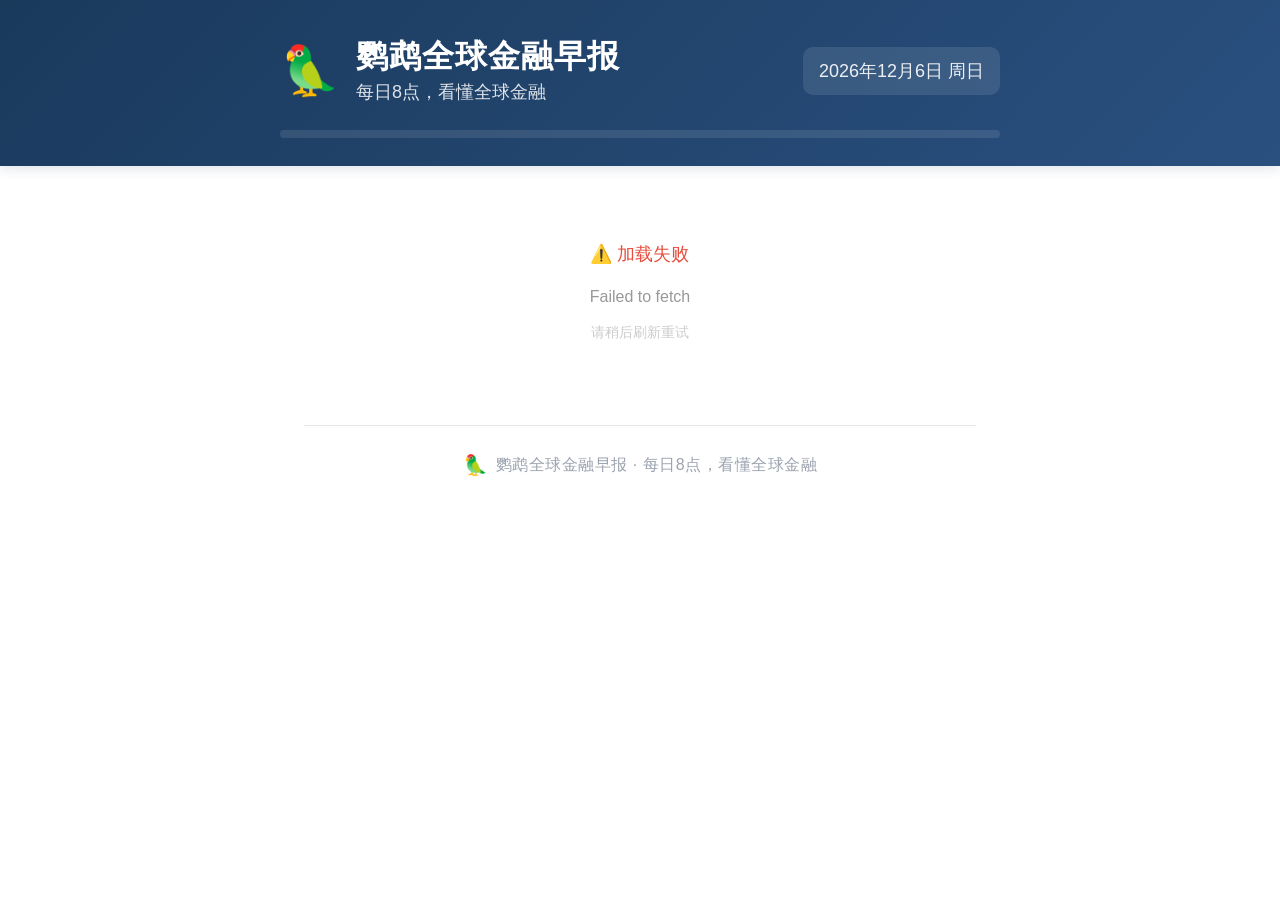
==== commit f52e2f01: "Add files via upload" ====
--- a/frontend/index.html
+++ b/frontend/index.html
@@ -295,6 +295,11 @@
 
     // all 模式：返回栏 + 该栏目全部新闻（标题 + 摘要，可点进详情）
     function renderAllView(cat, items) {
+      // 诊断日志：让用户能在控制台直观看到该栏目到底有多少条数据
+      // 如果这里打印 N 条，但页面只显示 3 条，说明 CSS/HTML 出问题
+      // 如果这里打印 3 条，说明数据库 / fetchTodayNews 拿到的就只有 3 条
+      console.log(`📋 renderAllView [${cat.key}] 实际数据条数: ${items.length}`);
+
       const container = document.getElementById('newsContainer');
 
       // 返回栏
--- a/frontend/style.css
+++ b/frontend/style.css
@@ -580,7 +580,17 @@
   animation: detail-slide-up 0.25s ease;
 }
 
-/* 顶部抓取条（可选视觉元素，方便下拉理解） */
+/* 🔧 修复 Bug：让 hidden 属性在弹层上真正生效
+   原因：.detail-modal 的 display:flex 优先级 (0,1,0) 与 UA 的 [hidden]{display:none} 相同，
+   作者 CSS 后定义会覆盖 UA 规则，导致 HTML 的 hidden 属性失效 → 弹层默认可见、关不掉。
+   这里显式加 [hidden] 选择器，并提升优先级到 (0,2,0)，且用 !important 兜底，确保
+   不管后续怎么改 .detail-modal 的 display，hidden 都能把它隐藏。 */
+.detail-modal[hidden],
+.detail-overlay[hidden] {
+  display: none !important;
+}
+
+/* 顶部抓取条（小屏才显示，给用户下拉的视觉暗示；大屏改居中弹窗时隐藏） */
 .detail-modal::before {
   content: "";
   display: block;
@@ -595,30 +605,35 @@
 /* 关闭按钮：右上角大圆 X，点击区 44x44（关怀版硬要求） */
 .detail-close {
   position: absolute;
-  top: 14px;
-  right: 14px;
+  top: 16px;
+  right: 16px;
   width: 44px;
   height: 44px;
   border: none;
   border-radius: 50%;
-  background-color: #f3f4f6;
-  color: #1a3a5c;
+  background-color: #1a3a5c;             /* 深蓝实色背景，强对比 */
+  color: #ffffff;                         /* 白色 ✕ */
   font-size: 22px;
   font-weight: 700;
+  line-height: 1;
   cursor: pointer;
   display: flex;
   align-items: center;
   justify-content: center;
   transition: background-color 0.2s ease, transform 0.1s ease;
-  z-index: 2;
+  /* 高 z-index 保证盖在 detail-content / 抓取条之上 */
+  z-index: 10;
+  /* 加阴影让按钮"浮"起来，绝不隐藏 */
+  box-shadow: 0 2px 8px rgba(0, 0, 0, 0.25);
 }
 
 .detail-close:hover {
-  background-color: #e5e7eb;
+  background-color: #0f2a45;             /* hover：更深的蓝 */
 }
 
 .detail-close:active {
   transform: scale(0.92);
+  background-color: #0a1f33;
 }
 
 .detail-close:focus-visible {
@@ -706,11 +721,12 @@
     background-color: #4b5563;
   }
   .detail-close {
-    background-color: #1f2229;
-    color: #f9fafb;
+    background-color: #e8850e;             /* 深色模式：暖橙背景更亮 */
+    color: #ffffff;
+    box-shadow: 0 2px 10px rgba(0, 0, 0, 0.5);
   }
   .detail-close:hover {
-    background-color: #2d3139;
+    background-color: #d0760c;
   }
   .detail-title {
     color: #f9fafb;
